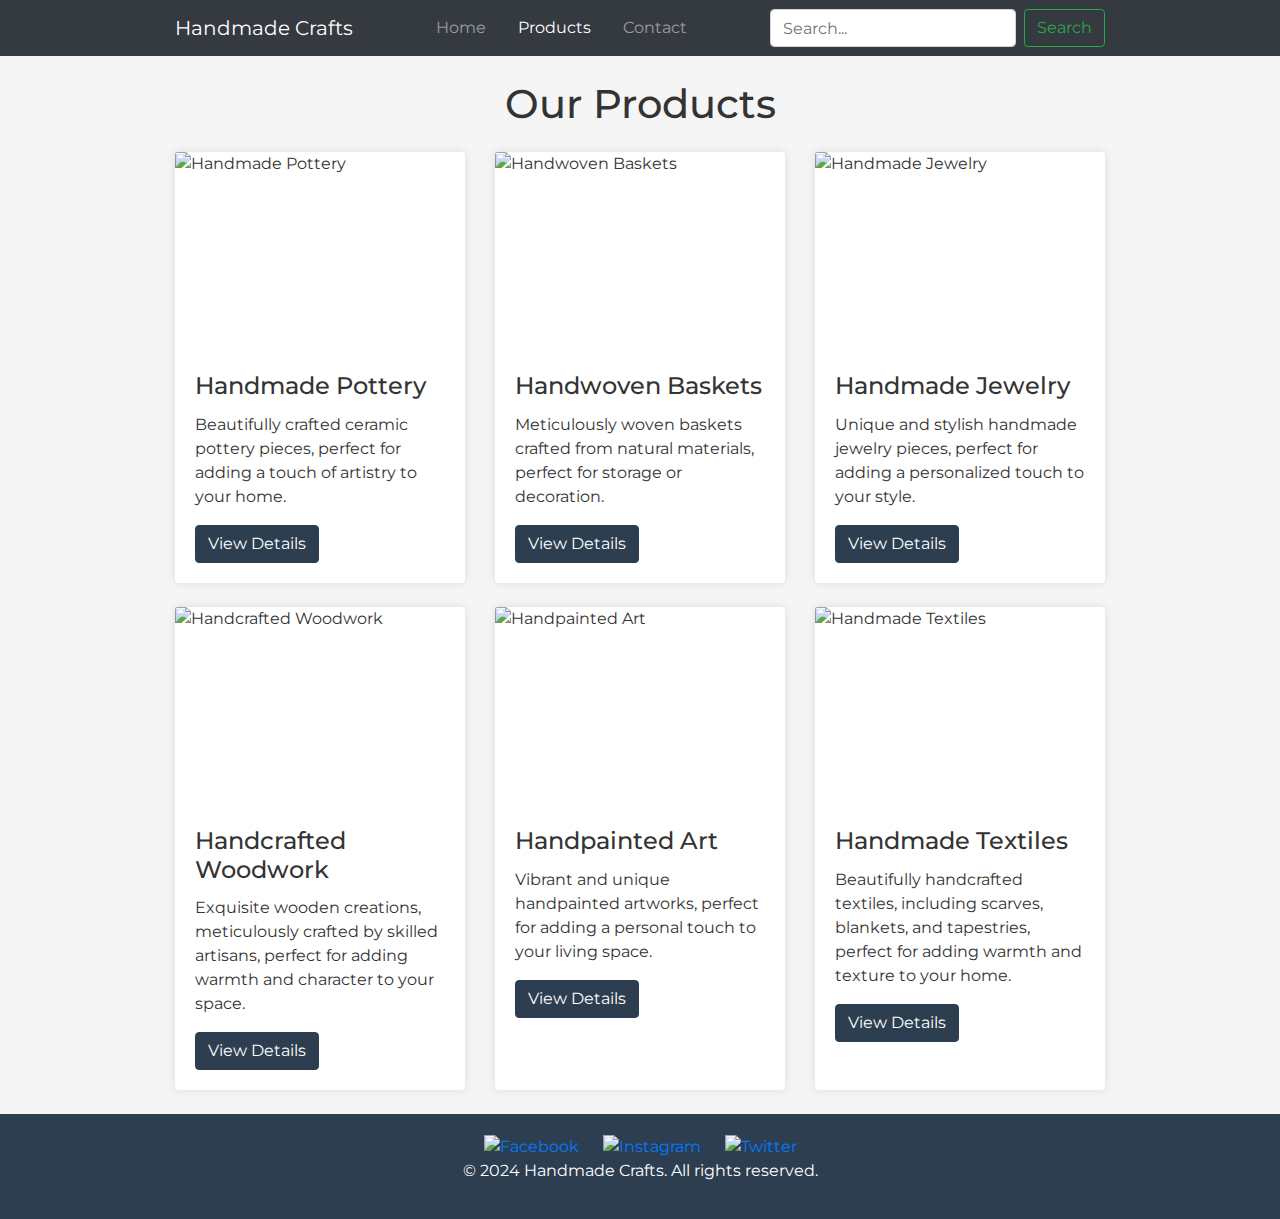
==== products.html @ ac3e6f55 "refactor: update global styles and navbar in styles.css" ====
<!DOCTYPE html>
<html lang="en">
<head>
    <meta charset="UTF-8">
    <meta name="viewport" content="width=device-width, initial-scale=1.0">
    <title>Products - Handmade Crafts</title>
    <!-- Bootstrap CSS CDN link -->
    <link rel="stylesheet" href="https://stackpath.bootstrapcdn.com/bootstrap/4.5.2/css/bootstrap.min.css" integrity="sha384-JcKb8q3iqJ61gNV9KGb8thSsNjpSL0n8PARn9HuZOnIxN0hoP+VmmDGMN5t9UJ0Z" crossorigin="anonymous">
    <!-- Custom CSS -->
    <link rel="stylesheet" href="./styles/styles.css">
    <!-- Google Fonts -->
    <link rel="preconnect" href="https://fonts.gstatic.com">
    <link href="https://fonts.googleapis.com/css2?family=Montserrat:wght@400;700&display=swap" rel="stylesheet">
</head>
<body>

<header>
    <nav class="navbar navbar-expand-lg navbar-dark bg-dark">
        <div class="container">
            <a class="navbar-brand" href="index.html">Handmade Crafts</a>
            <button class="navbar-toggler" type="button" data-toggle="collapse" data-target="#navbarNav" aria-controls="navbarNav" aria-expanded="false" aria-label="Toggle navigation">
                <span class="navbar-toggler-icon"></span>
            </button>
            <div class="collapse navbar-collapse" id="navbarNav">
                <ul class="navbar-nav ml-auto">
                    <li class="nav-item">
                        <a class="nav-link" href="index.html">Home</a>
                    </li>
                    <li class="nav-item active">
                        <a class="nav-link" href="products.html">Products <span class="sr-only">(current)</span></a>
                    </li>
                    <li class="nav-item">
                        <a class="nav-link" href="contact.html">Contact</a>
                    </li>
                </ul>
                <div class="form-inline ml-auto">
                    <input class="form-control mr-sm-2" type="search" placeholder="Search..." aria-label="Search" id="searchInput">
                    <button class="btn btn-outline-success my-2 my-sm-0" type="button" onclick="search()">Search</button>
                </div>
            </div>
        </div>
    </nav>
</header>

<main class="container mt-4 mb-auto">
    <h1 class="text-center mb-4">Our Products</h1>
    <section class="row justify-content-center">
        <div class="col-lg-4 col-md-6 mb-4">
            <div class="card h-100">
                <img class="card-img-top" src="https://via.placeholder.com/300/e8117f/fff?text=Handmade+Pottery" alt="Handmade Pottery">
                <div class="card-body">
                    <h4 class="card-title">Handmade Pottery</h4>
                    <p class="card-text">Beautifully crafted ceramic pottery pieces, perfect for adding a touch of artistry to your home.</p>
                    <a href="product-details.html" class="btn btn-primary">View Details</a>
                </div>
            </div>
        </div>
        <div class="col-lg-4 col-md-6 mb-4">
            <div class="card h-100">
                <img class="card-img-top" src="https://via.placeholder.com/300/c8b283/fff?text=Handwoven+Baskets" alt="Handwoven Baskets">
                <div class="card-body">
                    <h4 class="card-title">Handwoven Baskets</h4>
                    <p class="card-text">Meticulously woven baskets crafted from natural materials, perfect for storage or decoration.</p>
                    <a href="product-details.html" class="btn btn-primary">View Details</a>
                </div>
            </div>
        </div>
        <div class="col-lg-4 col-md-6 mb-4">
            <div class="card h-100">
                <img class="card-img-top" src="https://via.placeholder.com/300/ffa629/fff?text=Handmade+Jewelry" alt="Handmade Jewelry">
                <div class="card-body">
                    <h4 class="card-title">Handmade Jewelry</h4>
                    <p class="card-text">Unique and stylish handmade jewelry pieces, perfect for adding a personalized touch to your style.</p>
                    <a href="product-details.html" class="btn btn-primary">View Details</a>
                </div>
            </div>
        </div>
        <div class="col-lg-4 col-md-6 mb-4">
            <div class="card h-100">
                <img class="card-img-top" src="https://via.placeholder.com/300/6ab04c/fff?text=Handcrafted+Woodwork" alt="Handcrafted Woodwork">
                <div class="card-body">
                    <h4 class="card-title">Handcrafted Woodwork</h4>
                    <p class="card-text">Exquisite wooden creations, meticulously crafted by skilled artisans, perfect for adding warmth and character to your space.</p>
                    <a href="product-details.html" class="btn btn-primary">View Details</a>
                </div>
            </div>
        </div>
        <div class="col-lg-4 col-md-6 mb-4">
            <div class="card h-100">
                <img class="card-img-top" src="https://via.placeholder.com/300/ba68c8/fff?text=Handpainted+Art" alt="Handpainted Art">
                <div class="card-body">
                    <h4 class="card-title">Handpainted Art</h4>
                    <p class="card-text">Vibrant and unique handpainted artworks, perfect for adding a personal touch to your living space.</p>
                    <a href="product-details.html" class="btn btn-primary">View Details</a>
                </div>
            </div>
        </div>
        <div class="col-lg-4 col-md-6 mb-4">
            <div class="card h-100">
                <img class="card-img-top" src="https://via.placeholder.com/300/ff7f50/fff?text=Handmade+Textiles" alt="Handmade Textiles">
                <div class="card-body">
                    <h4 class="card-title">Handmade Textiles</h4>
                    <p class="card-text">Beautifully handcrafted textiles, including scarves, blankets, and tapestries, perfect for adding warmth and texture to your home.</p>
                    <a href="product-details.html" class="btn btn-primary">View Details</a>
                </div>
            </div>
        </div>
    </section>
</main>
 
 <footer class="mt-auto">
    <div class="container">
        <div class="social">
            <a href="https://facebook.com" target="_blank"><img src="./assets/images/facebook.png" alt="Facebook"></a>
            <a href="https://instagram.com" target="_blank"><img src="./assets/images/instagram.png" alt="Instagram"></a>
            <a href="https://twitter.com" target="_blank"><img src="./assets/images/twitter.png" alt="Twitter"></a>
        </div>
        <p>&copy; 2024 Handmade Crafts. All rights reserved.</p>
    </div>
 </footer>
 
 <!-- Bootstrap JS and jQuery CDN links (for Bootstrap components and functionality) -->
 <script src="https://code.jquery.com/jquery-3.5.1.slim.min.js" integrity="sha384-DfXdz2htPH0lsSSs5nCTpuj/zy4C+OGpamoFVy38MVBnE+IbbVYUew+OrCXaRkfj" crossorigin="anonymous"></script>
 <script src="https://cdn.jsdelivr.net/npm/@popperjs/core@2.5.2/dist/umd/popper.min.js" integrity="sha384-QS/2K4W4W7o5P7K4KlIQOJd0ZO4QwFjzLb2S+u9S5DuN0nQoYPZxumfwzjixEzs" crossorigin="anonymous"></script>
 <script src="https://stackpath.bootstrapcdn.com/bootstrap/4.5.2/js/bootstrap.min.js" integrity="sha384-B4gt1jrGC7Jh4AgTPSdUtOBvfO8sh+WyBPL9P1rh+A8zYar+YXQp+b9XDDci3Y6z" crossorigin="anonymous"></script>
 
 <!-- Custom script -->
 <script src="./scripts/script.js"></script>
 </body>
 </html>
---- styles/styles.css ----
/* Global Styles */
body {
    font-family: 'Montserrat', sans-serif;
    min-height: 100vh;
    display: flex;
    flex-direction: column;
    color: #333;
    background-color: #f5f5f5;
}

.container {
    max-width: 960px;
    margin: 0 auto;
    padding: 0 15px;
}

/* Header and Footer Styles */
header {
    background-color: #8b8b8b;
    color: white;
}

footer {
    background-color: #2c3e50;
    color: white;
    padding: 20px 0;
    text-align: center;
    margin-top: auto; /* Sticky footer */
}

.social img {
    width: 30px;
    margin: 0 10px;
    transition: transform 0.3s ease;
}

.social img:hover {
    transform: scale(1.2);
}





.navbar-brand span {
    font-size: 44px; /* Increase font size */
    font-weight: lighter; /* Make text bold */
}

/* Custom CSS */
.logo {
    width: 100px;
    height: auto;
    margin-left: 0; /* Add this line to remove left margin */
}

.navbar-brand {
    margin-right: 0;
    padding: 0;
    display: flex;
    align-items: center;
    justify-content: flex-start; /* Add this line to align to the left */
}


.navbar-brand .ml-2 {
    font-size: 24px; /* Increase font size */
    font-weight: normal; /* Make text bold */
    margin-left: 0px; /* Add left margin */
}



@media (min-width: 768px) {
    .navbar-expand-lg .navbar-nav .nav-link {
        padding-right: 1rem;
        padding-left: 1rem;
    }
}

/* Index.html Styles */
.featured {
    position: relative;
    margin-bottom: 50px;
}

.carousel-inner {
    max-height: 400px;
}

.carousel-item img {
    max-height: 400px;
    object-fit: cover;
}

.carousel-indicators li {
    background-color: #2c3e50;
}

.carousel-caption {
    background-color: rgba(44, 62, 80, 0.8);
    padding: 10px;
    border-radius: 5px;
}

.about {
    background-color: #ecf0f1;
    padding: 40px 20px;
    border-radius: 5px;
    text-align: center;
}

.btn-primary {
    background-color: #2c3e50;
    border-color: #2c3e50;
    transition: background-color 0.3s ease, border-color 0.3s ease;
}

.btn-primary:hover {
    background-color: #1a252f;
    border-color: #151e27;
}

/* Products.html Styles */
.card {
    border: none;
    box-shadow: 0 0 10px rgba(0, 0, 0, 0.1);
    transition: transform 0.3s ease, box-shadow 0.3s ease;
}


.card:hover {
    transform: translateY(-5px);
    box-shadow: 0 5px 15px rgba(0, 0, 0, 0.3);
}
.card-img-top {
    height: 200px;
    object-fit: cover;
}

/* Contact.html Styles */
.contact form {
    max-width: 500px;
    margin: 0 auto;
    background: #fff;
    padding: 20px;
    border-radius: 5px;
    box-shadow: 0 0 10px rgba(0, 0, 0, 0.1);
}

.contact form label {
    display: block;
    margin-bottom: 10px;
}

.contact form input[type="text"],
.contact form input[type="email"],
.contact form textarea {
    width: 100%;
    padding: 8px;
    margin-bottom: 10px;
    border: 1px solid #ccc;
    border-radius: 4px;
}

.contact form .form-control:focus {
    border-color: #2c3e50;
    box-shadow: 0 0 0 0.2rem rgba(44, 62, 80, 0.25);
}

.contact form button {
    padding: 10px 20px;
    background-color: #2c3e50;
    color: white;
    border: none;
    border-radius: 4px;
    cursor: pointer;
    transition: background-color 0.3s ease, border-color 0.3s ease;
}

.contact form button:hover {
    background-color: #1a252f;
    border-color: #151e27;
}
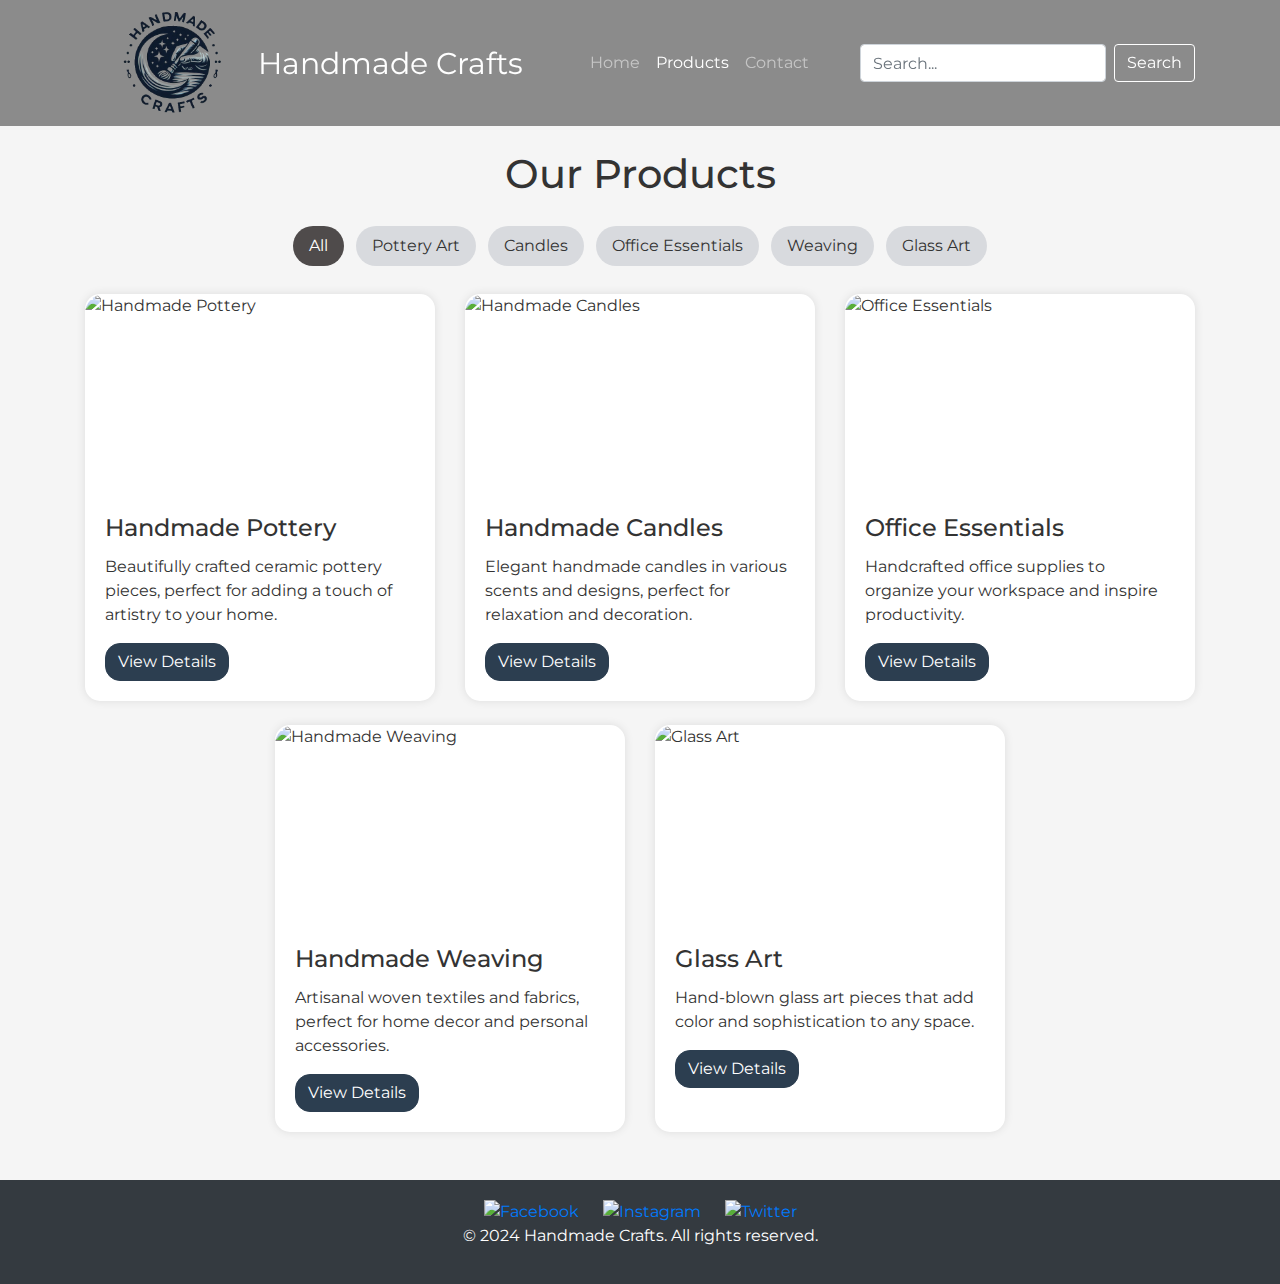
==== commit 235d72d9: "fix contact form" ====
--- a/products.html
+++ b/products.html
@@ -1,3 +1,4 @@
+
 <!DOCTYPE html>
 <html lang="en">
 <head>
@@ -5,111 +6,146 @@
     <meta name="viewport" content="width=device-width, initial-scale=1.0">
     <title>Products - Handmade Crafts</title>
     <!-- Bootstrap CSS CDN link -->
-    <link rel="stylesheet" href="https://stackpath.bootstrapcdn.com/bootstrap/4.5.2/css/bootstrap.min.css" integrity="sha384-JcKb8q3iqJ61gNV9KGb8thSsNjpSL0n8PARn9HuZOnIxN0hoP+VmmDGMN5t9UJ0Z" crossorigin="anonymous">
+    <link rel="stylesheet" href="https://stackpath.bootstrapcdn.com/bootstrap/4.5.2/css/bootstrap.min.css">
     <!-- Custom CSS -->
     <link rel="stylesheet" href="./styles/styles.css">
     <!-- Google Fonts -->
     <link rel="preconnect" href="https://fonts.gstatic.com">
     <link href="https://fonts.googleapis.com/css2?family=Montserrat:wght@400;700&display=swap" rel="stylesheet">
+    <!-- jQuery -->
+    <script src="https://code.jquery.com/jquery-3.6.0.min.js"></script>
+    <!-- Owl Carousel CSS -->
+    <link rel="stylesheet" href="https://cdnjs.cloudflare.com/ajax/libs/OwlCarousel2/2.3.4/assets/owl.carousel.min.css">
+    <link rel="stylesheet" href="https://cdnjs.cloudflare.com/ajax/libs/OwlCarousel2/2.3.4/assets/owl.theme.default.min.css">
+    <style>
+        .filter-btn {
+            background-color: #d8dade;
+            color: #333;
+            border: none;
+            border-radius: 20px;
+            padding: 8px 16px;
+            margin: 4px;
+            transition: background-color 0.3s ease, color 0.3s ease;
+        }
+
+        .filter-btn:hover,
+        .filter-btn.active {
+            background-color: #4f4b4b;
+            color: #ffffff;
+        }
+    </style>
 </head>
 <body>
 
-<header>
-    <nav class="navbar navbar-expand-lg navbar-dark bg-dark">
-        <div class="container">
-            <a class="navbar-brand" href="index.html">Handmade Crafts</a>
-            <button class="navbar-toggler" type="button" data-toggle="collapse" data-target="#navbarNav" aria-controls="navbarNav" aria-expanded="false" aria-label="Toggle navigation">
-                <span class="navbar-toggler-icon"></span>
-            </button>
-            <div class="collapse navbar-collapse" id="navbarNav">
-                <ul class="navbar-nav ml-auto">
-                    <li class="nav-item">
-                        <a class="nav-link" href="index.html">Home</a>
-                    </li>
-                    <li class="nav-item active">
-                        <a class="nav-link" href="products.html">Products <span class="sr-only">(current)</span></a>
-                    </li>
-                    <li class="nav-item">
-                        <a class="nav-link" href="contact.html">Contact</a>
-                    </li>
-                </ul>
-                <div class="form-inline ml-auto">
-                    <input class="form-control mr-sm-2" type="search" placeholder="Search..." aria-label="Search" id="searchInput">
-                    <button class="btn btn-outline-success my-2 my-sm-0" type="button" onclick="search()">Search</button>
+    <!-- Header section with navigation bar -->
+    <header>
+        <nav class="navbar navbar-expand-lg navbar-dark bg-black sticky-top">
+            <div class="container">
+                <a class="navbar-brand d-flex align-items-center" href="index.html">
+                    <img src="./assets/images/logo.png" alt="Handmade Crafts Logo" class="logo">
+                    <span class="ml-2">Handmade Crafts</span>
+                </a>
+                <button class="navbar-toggler" type="button" data-toggle="collapse" data-target="#navbarNav" aria-controls="navbarNav" aria-expanded="false" aria-label="Toggle navigation">
+                    <span class="navbar-toggler-icon"></span>
+                </button>
+                <div class="collapse navbar-collapse" id="navbarNav">
+                    <ul class="navbar-nav ml-auto">
+                        <li class="nav-item">
+                            <a class="nav-link" href="index.html">Home</a>
+                        </li>
+                        <li class="nav-item active">
+                            <a class="nav-link" href="products.html">Products</a>
+                        </li>
+                        <li class="nav-item">
+                            <a class="nav-link" href="contact.html">Contact</a>
+                        </li>
+                    </ul>
+                    <!-- Search form -->
+                    <form class="form-inline ml-auto">
+                        <input class="form-control mr-sm-2" type="search" placeholder="Search..." aria-label="Search" id="searchInput">
+                        <button class="btn btn-outline-success my-2 my-sm-0" type="button" onclick="search()">Search</button>
+                    </form>
                 </div>
             </div>
+        </nav>
+    </header>
+
+    <!-- Main content section -->
+    <main class="container mt-4">
+        <h1 class="text-center mb-4">Our Products</h1>
+
+        <!-- Filter buttons -->
+        <div class="text-center mb-4">
+            <button class="btn filter-btn active" data-category="all">All</button>
+            <button class="btn filter-btn" data-category="pottery">Pottery Art</button>
+            <button class="btn filter-btn" data-category="candles">Candles</button>
+            <button class="btn filter-btn" data-category="office">Office Essentials</button>
+            <button class="btn filter-btn" data-category="weaving">Weaving</button>
+            <button class="btn filter-btn" data-category="glass">Glass Art</button>
         </div>
-    </nav>
-</header>
 
-<main class="container mt-4 mb-auto">
-    <h1 class="text-center mb-4">Our Products</h1>
-    <section class="row justify-content-center">
-        <div class="col-lg-4 col-md-6 mb-4">
-            <div class="card h-100">
-                <img class="card-img-top" src="https://via.placeholder.com/300/e8117f/fff?text=Handmade+Pottery" alt="Handmade Pottery">
-                <div class="card-body">
-                    <h4 class="card-title">Handmade Pottery</h4>
-                    <p class="card-text">Beautifully crafted ceramic pottery pieces, perfect for adding a touch of artistry to your home.</p>
-                    <a href="product-details.html" class="btn btn-primary">View Details</a>
+        <section class="row justify-content-center">
+            <!-- Product cards -->
+            <div class="col-lg-4 col-md-6 mb-4 pottery">
+                <div class="card h-100">
+                    <img class="card-img-top" src="https://images.pexels.com/photos/18799054/pexels-photo-18799054/free-photo-of-close-up-of-a-person-making-pottery.jpeg?auto=compress&cs=tinysrgb&w=1260&h=750&dpr=1" alt="Handmade Pottery">
+                    <div class="card-body">
+                        <h4 class="card-title">Handmade Pottery</h4>
+                        <p class="card-text">Beautifully crafted ceramic pottery pieces, perfect for adding a touch of artistry to your home.</p>
+                        <a href="product-details.html" class="btn btn-primary">View Details</a>
+                    </div>
                 </div>
             </div>
-        </div>
-        <div class="col-lg-4 col-md-6 mb-4">
-            <div class="card h-100">
-                <img class="card-img-top" src="https://via.placeholder.com/300/c8b283/fff?text=Handwoven+Baskets" alt="Handwoven Baskets">
-                <div class="card-body">
-                    <h4 class="card-title">Handwoven Baskets</h4>
-                    <p class="card-text">Meticulously woven baskets crafted from natural materials, perfect for storage or decoration.</p>
-                    <a href="product-details.html" class="btn btn-primary">View Details</a>
+
+            <div class="col-lg-4 col-md-6 mb-4 candles">
+                <div class="card h-100">
+                    <img class="card-img-top" src="https://images.pexels.com/photos/6755869/pexels-photo-6755869.jpeg?auto=compress&cs=tinysrgb&w=1260&h=750&dpr=1" alt="Handmade Candles">
+                    <div class="card-body">
+                        <h4 class="card-title">Handmade Candles</h4>
+                        <p class="card-text">Elegant handmade candles in various scents and designs, perfect for relaxation and decoration.</p>
+                        <a href="product-details.html" class="btn btn-primary">View Details</a>
+                    </div>
                 </div>
             </div>
-        </div>
-        <div class="col-lg-4 col-md-6 mb-4">
-            <div class="card h-100">
-                <img class="card-img-top" src="https://via.placeholder.com/300/ffa629/fff?text=Handmade+Jewelry" alt="Handmade Jewelry">
-                <div class="card-body">
-                    <h4 class="card-title">Handmade Jewelry</h4>
-                    <p class="card-text">Unique and stylish handmade jewelry pieces, perfect for adding a personalized touch to your style.</p>
-                    <a href="product-details.html" class="btn btn-primary">View Details</a>
+
+            <div class="col-lg-4 col-md-6 mb-4 office">
+                <div class="card h-100">
+                    <img class="card-img-top" src="https://images.pexels.com/photos/7888651/pexels-photo-7888651.jpeg?auto=compress&cs=tinysrgb&w=1260&h=750&dpr=1" alt="Office Essentials">
+                    <div class="card-body">
+                        <h4 class="card-title">Office Essentials</h4>
+                        <p class="card-text">Handcrafted office supplies to organize your workspace and inspire productivity.</p>
+                        <a href="product-details.html" class="btn btn-primary">View Details</a>
+                    </div>
                 </div>
             </div>
-        </div>
-        <div class="col-lg-4 col-md-6 mb-4">
-            <div class="card h-100">
-                <img class="card-img-top" src="https://via.placeholder.com/300/6ab04c/fff?text=Handcrafted+Woodwork" alt="Handcrafted Woodwork">
-                <div class="card-body">
-                    <h4 class="card-title">Handcrafted Woodwork</h4>
-                    <p class="card-text">Exquisite wooden creations, meticulously crafted by skilled artisans, perfect for adding warmth and character to your space.</p>
-                    <a href="product-details.html" class="btn btn-primary">View Details</a>
+
+            <div class="col-lg-4 col-md-6 mb-4 weaving">
+                <div class="card h-100">
+                    <img class="card-img-top" src="https://images.pexels.com/photos/5603009/pexels-photo-5603009.jpeg?auto=compress&cs=tinysrgb&w=1260&h=750&dpr=1" alt="Handmade Weaving">
+                    <div class="card-body">
+                        <h4 class="card-title">Handmade Weaving</h4>
+                        <p class="card-text">Artisanal woven textiles and fabrics, perfect for home decor and personal accessories.</p>
+                        <a href="product-details.html" class="btn btn-primary">View Details</a>
+                    </div>
                 </div>
             </div>
-        </div>
-        <div class="col-lg-4 col-md-6 mb-4">
-            <div class="card h-100">
-                <img class="card-img-top" src="https://via.placeholder.com/300/ba68c8/fff?text=Handpainted+Art" alt="Handpainted Art">
-                <div class="card-body">
-                    <h4 class="card-title">Handpainted Art</h4>
-                    <p class="card-text">Vibrant and unique handpainted artworks, perfect for adding a personal touch to your living space.</p>
+
+            <div class="col-lg-4 col-md-6 mb-4 glass">
+                <div class="card h-100">
+                    <img class="card-img-top" src="https://images.pexels.com/photos/6707632/pexels-photo-6707632.jpeg?auto=compress&cs=tinysrgb&w=1260&h=750&dpr=1" alt="Glass Art">
+                    <div class="card-body">
+                    <h4 class="card-title">Glass Art</h4>
+                    <p class="card-text">Hand-blown glass art pieces that add color and sophistication to any space.</p>
                     <a href="product-details.html" class="btn btn-primary">View Details</a>
-                </div>
-            </div>
-        </div>
-        <div class="col-lg-4 col-md-6 mb-4">
-            <div class="card h-100">
-                <img class="card-img-top" src="https://via.placeholder.com/300/ff7f50/fff?text=Handmade+Textiles" alt="Handmade Textiles">
-                <div class="card-body">
-                    <h4 class="card-title">Handmade Textiles</h4>
-                    <p class="card-text">Beautifully handcrafted textiles, including scarves, blankets, and tapestries, perfect for adding warmth and texture to your home.</p>
-                    <a href="product-details.html" class="btn btn-primary">View Details</a>
-                </div>
-            </div>
-        </div>
-    </section>
-</main>
- 
- <footer class="mt-auto">
+                    </div>
+                    </div>
+                    </div>
+                    </section>
+                    </main>
+                    <!-- Footer section -->
+<footer class="bg-dark text-white mt-4">
     <div class="container">
+        <!-- Social media links -->
         <div class="social">
             <a href="https://facebook.com" target="_blank"><img src="./assets/images/facebook.png" alt="Facebook"></a>
             <a href="https://instagram.com" target="_blank"><img src="./assets/images/instagram.png" alt="Instagram"></a>
@@ -117,14 +153,38 @@
         </div>
         <p>&copy; 2024 Handmade Crafts. All rights reserved.</p>
     </div>
- </footer>
- 
- <!-- Bootstrap JS and jQuery CDN links (for Bootstrap components and functionality) -->
- <script src="https://code.jquery.com/jquery-3.5.1.slim.min.js" integrity="sha384-DfXdz2htPH0lsSSs5nCTpuj/zy4C+OGpamoFVy38MVBnE+IbbVYUew+OrCXaRkfj" crossorigin="anonymous"></script>
- <script src="https://cdn.jsdelivr.net/npm/@popperjs/core@2.5.2/dist/umd/popper.min.js" integrity="sha384-QS/2K4W4W7o5P7K4KlIQOJd0ZO4QwFjzLb2S+u9S5DuN0nQoYPZxumfwzjixEzs" crossorigin="anonymous"></script>
- <script src="https://stackpath.bootstrapcdn.com/bootstrap/4.5.2/js/bootstrap.min.js" integrity="sha384-B4gt1jrGC7Jh4AgTPSdUtOBvfO8sh+WyBPL9P1rh+A8zYar+YXQp+b9XDDci3Y6z" crossorigin="anonymous"></script>
- 
- <!-- Custom script -->
- <script src="./scripts/script.js"></script>
- </body>
- </html>+</footer>
+
+<!-- Bootstrap JavaScript CDN links -->
+<script src="https://stackpath.bootstrapcdn.com/bootstrap/4.5.2/js/bootstrap.min.js"></script>
+<!-- Owl Carousel JavaScript -->
+<script src="https://cdnjs.cloudflare.com/ajax/libs/OwlCarousel2/2.3.4/owl.carousel.min.js"></script>
+
+<!-- Custom script for filtering and other functionalities -->
+<script>
+    $(document).ready(function() {
+        // Filter products by category
+        $('.filter-btn').on('click', function() {
+            var category = $(this).data('category');
+
+            // Remove active class from all buttons
+            $('.filter-btn').removeClass('active');
+
+            // Add active class to the clicked button
+            $(this).addClass('active');
+
+            // Hide all cards
+            $('.row > div').hide();
+
+            // Show cards with selected category or all cards if 'All' is selected
+            if (category === 'all') {
+                $('.row > div').show();
+            } else {
+                $('.row > .' + category).show();
+            }
+        });
+    });
+</script>
+
+</body>
+</html>--- a/styles/styles.css
+++ b/styles/styles.css
@@ -8,16 +8,36 @@
     background-color: #f5f5f5;
 }
 
-.container {
-    max-width: 960px;
+
+.header-container {
+    display: flex;
+    align-items: center;
+    justify-content: space-between;
+    max-width: 1200px;
     margin: 0 auto;
-    padding: 0 15px;
+    padding: 0 20px;
+    width: 100%;
+}
+
+.btn {
+    color: white;
+    border-color: white;
+}
+
+.navigation {
+    margin-left: 20px;
+}
+
+.search {
+    margin-left: auto;
 }
 
 /* Header and Footer Styles */
 header {
     background-color: #8b8b8b;
     color: white;
+    height: auto;
+    padding: 10px 0;
 }
 
 footer {
@@ -38,44 +58,42 @@
     transform: scale(1.2);
 }
 
-
-
-
-
 .navbar-brand span {
-    font-size: 44px; /* Increase font size */
-    font-weight: lighter; /* Make text bold */
+    font-size: 30px; /* Adjusted font size */
+    font-weight: normal; /* Bold text */
+}
+
+.logo {
+    width: 160px;
+    margin-right: 5px;
+    margin-top: -40px;
+    margin-bottom: -40px;
+}
+
+@media (max-width: 767.98px) {
+    .logo {
+        width: 40%; /* Make logo width full width on smaller screens */
+        margin-top: 0;
+        margin-bottom: 0;
+        margin-right: 0; /* Reset margin-right */
+    }
+}
+
+
+@media (max-width: 767.98px) {
+    .navbar-brand span {
+        font-size: 18px; /* Adjust font size for mobile */
+    }
 }
 
 /* Custom CSS */
-.logo {
-    width: 100px;
-    height: auto;
-    margin-left: 0; /* Add this line to remove left margin */
-}
-
 .navbar-brand {
-    margin-right: 0;
-    padding: 0;
     display: flex;
     align-items: center;
-    justify-content: flex-start; /* Add this line to align to the left */
-}
-
-
-.navbar-brand .ml-2 {
-    font-size: 24px; /* Increase font size */
-    font-weight: normal; /* Make text bold */
-    margin-left: 0px; /* Add left margin */
-}
-
-
-
-@media (min-width: 768px) {
-    .navbar-expand-lg .navbar-nav .nav-link {
-        padding-right: 1rem;
-        padding-left: 1rem;
-    }
+}
+
+.navbar-nav .nav-link {
+    padding: 0 10px;
 }
 
 /* Index.html Styles */
@@ -111,6 +129,7 @@
 }
 
 .btn-primary {
+    border-radius: 15px;
     background-color: #2c3e50;
     border-color: #2c3e50;
     transition: background-color 0.3s ease, border-color 0.3s ease;
@@ -124,18 +143,20 @@
 /* Products.html Styles */
 .card {
     border: none;
+    border-radius: 15px;
     box-shadow: 0 0 10px rgba(0, 0, 0, 0.1);
     transition: transform 0.3s ease, box-shadow 0.3s ease;
 }
-
 
 .card:hover {
     transform: translateY(-5px);
     box-shadow: 0 5px 15px rgba(0, 0, 0, 0.3);
 }
+
 .card-img-top {
     height: 200px;
     object-fit: cover;
+    border-radius: 20px 20px 0 0;
 }
 
 /* Contact.html Styles */
@@ -144,7 +165,7 @@
     margin: 0 auto;
     background: #fff;
     padding: 20px;
-    border-radius: 5px;
+    border-radius: 20px;
     box-shadow: 0 0 10px rgba(0, 0, 0, 0.1);
 }
 
@@ -160,20 +181,20 @@
     padding: 8px;
     margin-bottom: 10px;
     border: 1px solid #ccc;
-    border-radius: 4px;
 }
 
 .contact form .form-control:focus {
     border-color: #2c3e50;
     box-shadow: 0 0 0 0.2rem rgba(44, 62, 80, 0.25);
+    
 }
 
 .contact form button {
-    padding: 10px 20px;
+    padding: 7px 15px;
     background-color: #2c3e50;
     color: white;
     border: none;
-    border-radius: 4px;
+    border-radius: 15px;
     cursor: pointer;
     transition: background-color 0.3s ease, border-color 0.3s ease;
 }
